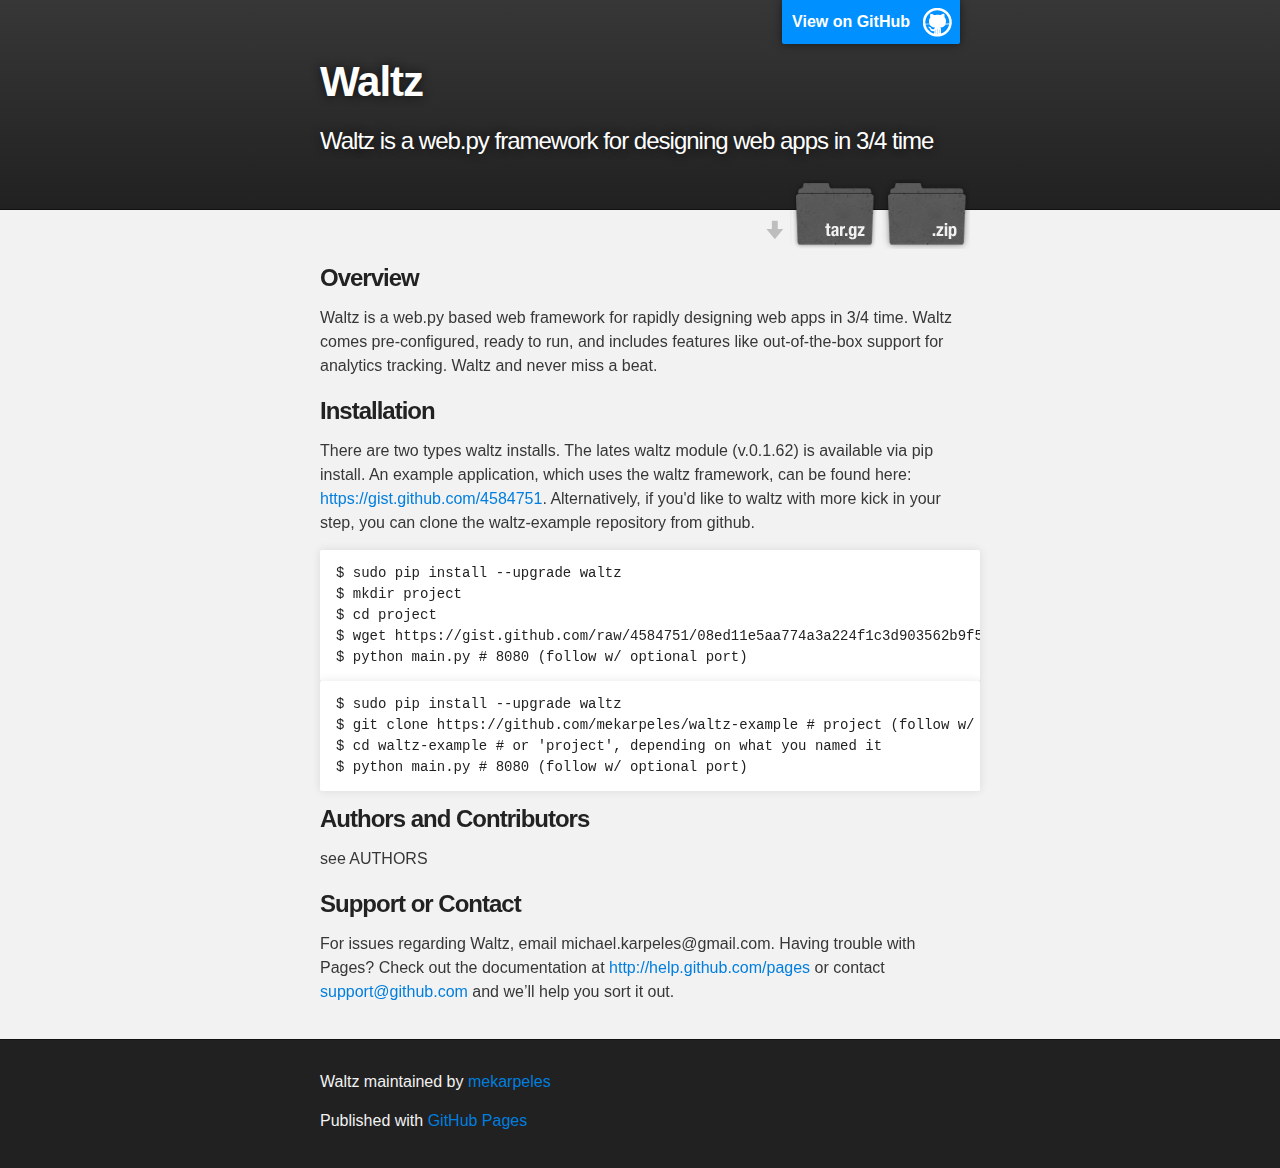
==== index.html @ beef4770 "Updated installation instructions" ====
<!DOCTYPE html>
<html>

  <head>
    <meta charset='utf-8' />
    <meta http-equiv="X-UA-Compatible" content="chrome=1" />
    <meta name="description" content="Waltz : Waltz is a web.py framework for designing web apps in 3/4 time" />

    <link rel="stylesheet" type="text/css" media="screen" href="stylesheets/stylesheet.css">

    <title>Waltz</title>
  </head>

  <body>

    <!-- HEADER -->
    <div id="header_wrap" class="outer">
        <header class="inner">
          <a id="forkme_banner" href="https://github.com/mekarpeles/waltz">View on GitHub</a>

          <h1 id="project_title">Waltz</h1>
          <h2 id="project_tagline">Waltz is a web.py framework for designing web apps in 3/4 time</h2>

            <section id="downloads">
              <a class="zip_download_link" href="https://github.com/mekarpeles/waltz/zipball/master">Download this project as a .zip file</a>
              <a class="tar_download_link" href="https://github.com/mekarpeles/waltz/tarball/master">Download this project as a tar.gz file</a>
            </section>
        </header>
    </div>

    <!-- MAIN CONTENT -->
    <div id="main_content_wrap" class="outer">
      <section id="main_content" class="inner">
        <h3>Overview</h3>

<p>Waltz is a web.py based web framework for rapidly designing web apps in 3/4 time. Waltz comes pre-configured, ready to run, and includes features like out-of-the-box support for analytics tracking. Waltz and never miss a beat.</p>

<h3>Installation</h3>
<p>There are two types waltz installs. The lates waltz module (v.0.1.62) is available via pip install. An example application, which uses the waltz framework, can be found here: <a href="https://gist.github.com/4584751">https://gist.github.com/4584751</a>. Alternatively, if you'd like to waltz with more kick in your step, you can clone the waltz-example repository from github.</p>

<pre><code>$ sudo pip install --upgrade waltz
$ mkdir project
$ cd project
$ wget https://gist.github.com/raw/4584751/08ed11e5aa774a3a224f1c3d903562b9f5366775/main.py
$ python main.py # 8080 (follow w/ optional port)
</code></pre>

<pre><code>$ sudo pip install --upgrade waltz
$ git clone https://github.com/mekarpeles/waltz-example # project (follow w/ optional project name)
$ cd waltz-example # or 'project', depending on what you named it
$ python main.py # 8080 (follow w/ optional port)
</code></pre>

<h3>Authors and Contributors</h3>

<p>see AUTHORS</p>

<h3>Support or Contact</h3>

<p>For issues regarding Waltz, email michael.karpeles@gmail.com. Having trouble with Pages? Check out the documentation at <a href="http://help.github.com/pages">http://help.github.com/pages</a> or contact <a href="mailto:support@github.com">support@github.com</a> and we’ll help you sort it out.</p>
      </section>
    </div>

    <!-- FOOTER  -->
    <div id="footer_wrap" class="outer">
      <footer class="inner">
        <p class="copyright">Waltz maintained by <a href="https://github.com/mekarpeles">mekarpeles</a></p>
        <p>Published with <a href="http://pages.github.com">GitHub Pages</a></p>
      </footer>
    </div>

              <script type="text/javascript">
            var gaJsHost = (("https:" == document.location.protocol) ? "https://ssl." : "http://www.");
            document.write(unescape("%3Cscript src='" + gaJsHost + "google-analytics.com/ga.js' type='text/javascript'%3E%3C/script%3E"));
          </script>
          <script type="text/javascript">
            try {
              var pageTracker = _gat._getTracker("UA-37818101-2");
            pageTracker._trackPageview();
            } catch(err) {}
          </script>


  </body>
</html>
---- stylesheets/stylesheet.css ----
/*******************************************************************************
Slate Theme for GitHub Pages
by Jason Costello, @jsncostello
*******************************************************************************/

@import url(pygment_trac.css);

/*******************************************************************************
MeyerWeb Reset
*******************************************************************************/

html, body, div, span, applet, object, iframe,
h1, h2, h3, h4, h5, h6, p, blockquote, pre,
a, abbr, acronym, address, big, cite, code,
del, dfn, em, img, ins, kbd, q, s, samp,
small, strike, strong, sub, sup, tt, var,
b, u, i, center,
dl, dt, dd, ol, ul, li,
fieldset, form, label, legend,
table, caption, tbody, tfoot, thead, tr, th, td,
article, aside, canvas, details, embed,
figure, figcaption, footer, header, hgroup,
menu, nav, output, ruby, section, summary,
time, mark, audio, video {
  margin: 0;
  padding: 0;
  border: 0;
  font: inherit;
  vertical-align: baseline;
}

/* HTML5 display-role reset for older browsers */
article, aside, details, figcaption, figure,
footer, header, hgroup, menu, nav, section {
  display: block;
}

ol, ul {
  list-style: none;
}

blockquote, q {
}

table {
  border-collapse: collapse;
  border-spacing: 0;
}

a:focus {
  outline: none;
}

/*******************************************************************************
Theme Styles
*******************************************************************************/

body {
  box-sizing: border-box;
  color:#373737;
  background: #212121;
  font-size: 16px;
  font-family: 'Myriad Pro', Calibri, Helvetica, Arial, sans-serif;
  line-height: 1.5;
  -webkit-font-smoothing: antialiased;
}

h1, h2, h3, h4, h5, h6 {
  margin: 10px 0;
  font-weight: 700;
  color:#222222;
  font-family: 'Lucida Grande', 'Calibri', Helvetica, Arial, sans-serif;
  letter-spacing: -1px;
}

h1 {
  font-size: 36px;
  font-weight: 700;
}

h2 {
  padding-bottom: 10px;
  font-size: 32px;
  background: url('../images/bg_hr.png') repeat-x bottom;
}

h3 {
  font-size: 24px;
}

h4 {
  font-size: 21px;
}

h5 {
  font-size: 18px;
}

h6 {
  font-size: 16px;
}

p {
  margin: 10px 0 15px 0;
}

footer p {
  color: #f2f2f2;
}

a {
  text-decoration: none;
  color: #007edf;
  text-shadow: none;

  transition: color 0.5s ease;
  transition: text-shadow 0.5s ease;
  -webkit-transition: color 0.5s ease;
  -webkit-transition: text-shadow 0.5s ease;
  -moz-transition: color 0.5s ease;
  -moz-transition: text-shadow 0.5s ease;
  -o-transition: color 0.5s ease;
  -o-transition: text-shadow 0.5s ease;
  -ms-transition: color 0.5s ease;
  -ms-transition: text-shadow 0.5s ease;
}

#main_content a:hover {
  color: #0069ba;
  text-shadow: #0090ff 0px 0px 2px;
}

footer a:hover {
  color: #43adff;
  text-shadow: #0090ff 0px 0px 2px;
}

em {
  font-style: italic;
}

strong {
  font-weight: bold;
}

img {
  position: relative;
  margin: 0 auto;
  max-width: 739px;
  padding: 5px;
  margin: 10px 0 10px 0;
  border: 1px solid #ebebeb;

  box-shadow: 0 0 5px #ebebeb;
  -webkit-box-shadow: 0 0 5px #ebebeb;
  -moz-box-shadow: 0 0 5px #ebebeb;
  -o-box-shadow: 0 0 5px #ebebeb;
  -ms-box-shadow: 0 0 5px #ebebeb;
}

pre, code {
  width: 100%;
  color: #222;
  background-color: #fff;

  font-family: Monaco, "Bitstream Vera Sans Mono", "Lucida Console", Terminal, monospace;
  font-size: 14px;

  border-radius: 2px;
  -moz-border-radius: 2px;
  -webkit-border-radius: 2px;



}

pre {
  width: 100%;
  padding: 10px;
  box-shadow: 0 0 10px rgba(0,0,0,.1);
  overflow: auto;
}

code {
  padding: 3px;
  margin: 0 3px;
  box-shadow: 0 0 10px rgba(0,0,0,.1);
}

pre code {
  display: block;
  box-shadow: none;
}

blockquote {
  color: #666;
  margin-bottom: 20px;
  padding: 0 0 0 20px;
  border-left: 3px solid #bbb;
}

ul, ol, dl {
  margin-bottom: 15px
}

ul li {
  list-style: inside;
  padding-left: 20px;
}

ol li {
  list-style: decimal inside;
  padding-left: 20px;
}

dl dt {
  font-weight: bold;
}

dl dd {
  padding-left: 20px;
  font-style: italic;
}

dl p {
  padding-left: 20px;
  font-style: italic;
}

hr {
  height: 1px;
  margin-bottom: 5px;
  border: none;
  background: url('../images/bg_hr.png') repeat-x center;
}

table {
  border: 1px solid #373737;
  margin-bottom: 20px;
  text-align: left;
 }

th {
  font-family: 'Lucida Grande', 'Helvetica Neue', Helvetica, Arial, sans-serif;
  padding: 10px;
  background: #373737;
  color: #fff;
 }

td {
  padding: 10px;
  border: 1px solid #373737;
 }

form {
  background: #f2f2f2;
  padding: 20px;
}

img {
  width: 100%;
  max-width: 100%;
}

/*******************************************************************************
Full-Width Styles
*******************************************************************************/

.outer {
  width: 100%;
}

.inner {
  position: relative;
  max-width: 640px;
  padding: 20px 10px;
  margin: 0 auto;
}

#forkme_banner {
  display: block;
  position: absolute;
  top:0;
  right: 10px;
  z-index: 10;
  padding: 10px 50px 10px 10px;
  color: #fff;
  background: url('../images/blacktocat.png') #0090ff no-repeat 95% 50%;
  font-weight: 700;
  box-shadow: 0 0 10px rgba(0,0,0,.5);
  border-bottom-left-radius: 2px;
  border-bottom-right-radius: 2px;
}

#header_wrap {
  background: #212121;
  background: -moz-linear-gradient(top, #373737, #212121);
  background: -webkit-linear-gradient(top, #373737, #212121);
  background: -ms-linear-gradient(top, #373737, #212121);
  background: -o-linear-gradient(top, #373737, #212121);
  background: linear-gradient(top, #373737, #212121);
}

#header_wrap .inner {
  padding: 50px 10px 30px 10px;
}

#project_title {
  margin: 0;
  color: #fff;
  font-size: 42px;
  font-weight: 700;
  text-shadow: #111 0px 0px 10px;
}

#project_tagline {
  color: #fff;
  font-size: 24px;
  font-weight: 300;
  background: none;
  text-shadow: #111 0px 0px 10px;
}

#downloads {
  position: absolute;
  width: 210px;
  z-index: 10;
  bottom: -40px;
  right: 0;
  height: 70px;
  background: url('../images/icon_download.png') no-repeat 0% 90%;
}

.zip_download_link {
  display: block;
  float: right;
  width: 90px;
  height:70px;
  text-indent: -5000px;
  overflow: hidden;
  background: url(../images/sprite_download.png) no-repeat bottom left;
}

.tar_download_link {
  display: block;
  float: right;
  width: 90px;
  height:70px;
  text-indent: -5000px;
  overflow: hidden;
  background: url(../images/sprite_download.png) no-repeat bottom right;
  margin-left: 10px;
}

.zip_download_link:hover {
  background: url(../images/sprite_download.png) no-repeat top left;
}

.tar_download_link:hover {
  background: url(../images/sprite_download.png) no-repeat top right;
}

#main_content_wrap {
  background: #f2f2f2;
  border-top: 1px solid #111;
  border-bottom: 1px solid #111;
}

#main_content {
  padding-top: 40px;
}

#footer_wrap {
  background: #212121;
}



/*******************************************************************************
Small Device Styles
*******************************************************************************/

@media screen and (max-width: 480px) {
  body {
    font-size:14px;
  }

  #downloads {
    display: none;
  }

  .inner {
    min-width: 320px;
    max-width: 480px;
  }

  #project_title {
  font-size: 32px;
  }

  h1 {
    font-size: 28px;
  }

  h2 {
    font-size: 24px;
  }

  h3 {
    font-size: 21px;
  }

  h4 {
    font-size: 18px;
  }

  h5 {
    font-size: 14px;
  }

  h6 {
    font-size: 12px;
  }

  code, pre {
    min-width: 320px;
    max-width: 480px;
    font-size: 11px;
  }

}
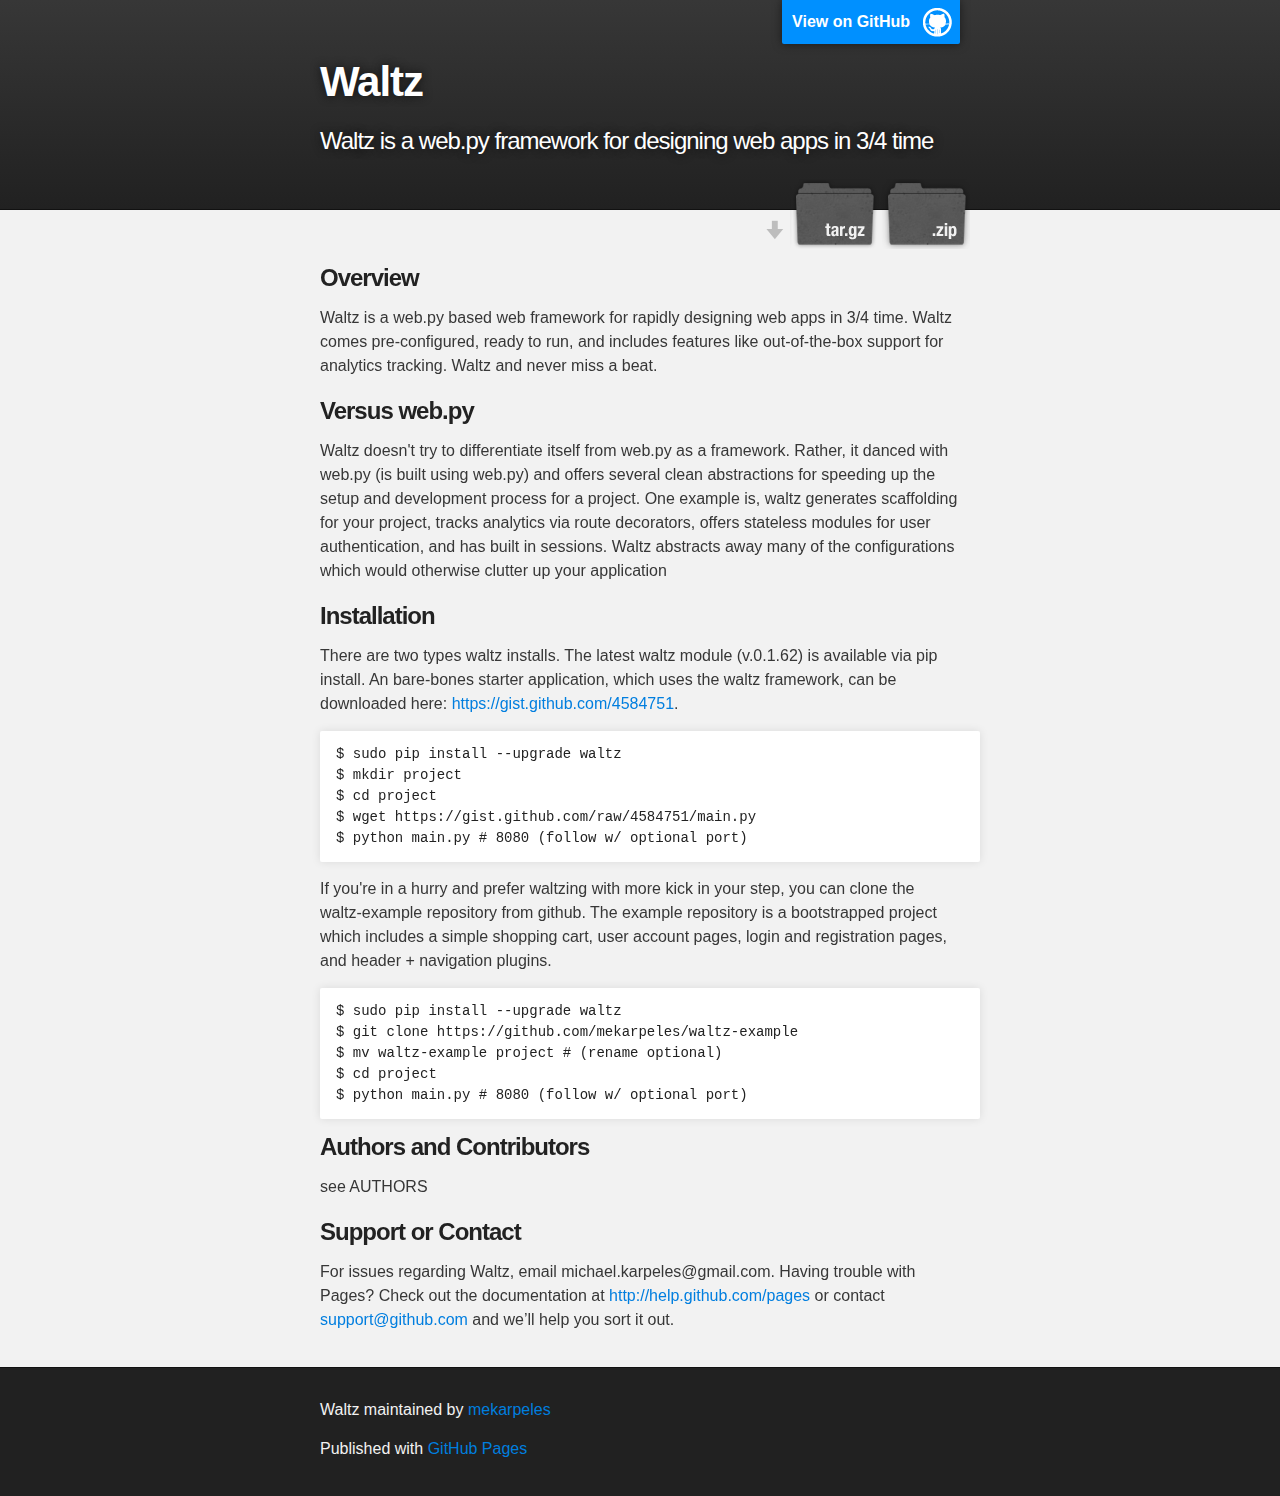
==== commit c05bf166: "Added versus web.py section" ====
--- a/index.html
+++ b/index.html
@@ -35,19 +35,23 @@
 
 <p>Waltz is a web.py based web framework for rapidly designing web apps in 3/4 time. Waltz comes pre-configured, ready to run, and includes features like out-of-the-box support for analytics tracking. Waltz and never miss a beat.</p>
 
+<h3>Versus web.py</h3>
+Waltz doesn't try to differentiate itself from web.py as a framework. Rather, it danced with web.py (is built using web.py) and offers several clean abstractions for speeding up the setup and development process for a project. One example is, waltz generates scaffolding for your project, tracks analytics via route decorators, offers stateless modules for user authentication, and has built in sessions. Waltz abstracts away many of the configurations which would otherwise clutter up your application</p>
 <h3>Installation</h3>
-<p>There are two types waltz installs. The lates waltz module (v.0.1.62) is available via pip install. An example application, which uses the waltz framework, can be found here: <a href="https://gist.github.com/4584751">https://gist.github.com/4584751</a>. Alternatively, if you'd like to waltz with more kick in your step, you can clone the waltz-example repository from github.</p>
-
+<p>There are two types waltz installs. The latest waltz module (v.0.1.62) is available via pip install. An bare-bones starter application, which uses the waltz framework, can be downloaded here: <a href="https://gist.github.com/4584751">https://gist.github.com/4584751</a>.</p>
 <pre><code>$ sudo pip install --upgrade waltz
 $ mkdir project
 $ cd project
-$ wget https://gist.github.com/raw/4584751/08ed11e5aa774a3a224f1c3d903562b9f5366775/main.py
+$ wget https://gist.github.com/raw/4584751/main.py
 $ python main.py # 8080 (follow w/ optional port)
 </code></pre>
 
+<p></p>If you're in a hurry and prefer waltzing with more kick in your step, you can clone the waltz-example repository from github. The example repository is a bootstrapped project which includes a simple shopping cart, user account pages, login and registration pages, and header + navigation plugins.</p>
+
 <pre><code>$ sudo pip install --upgrade waltz
-$ git clone https://github.com/mekarpeles/waltz-example # project (follow w/ optional project name)
-$ cd waltz-example # or 'project', depending on what you named it
+$ git clone https://github.com/mekarpeles/waltz-example
+$ mv waltz-example project # (rename optional)
+$ cd project
 $ python main.py # 8080 (follow w/ optional port)
 </code></pre>
 
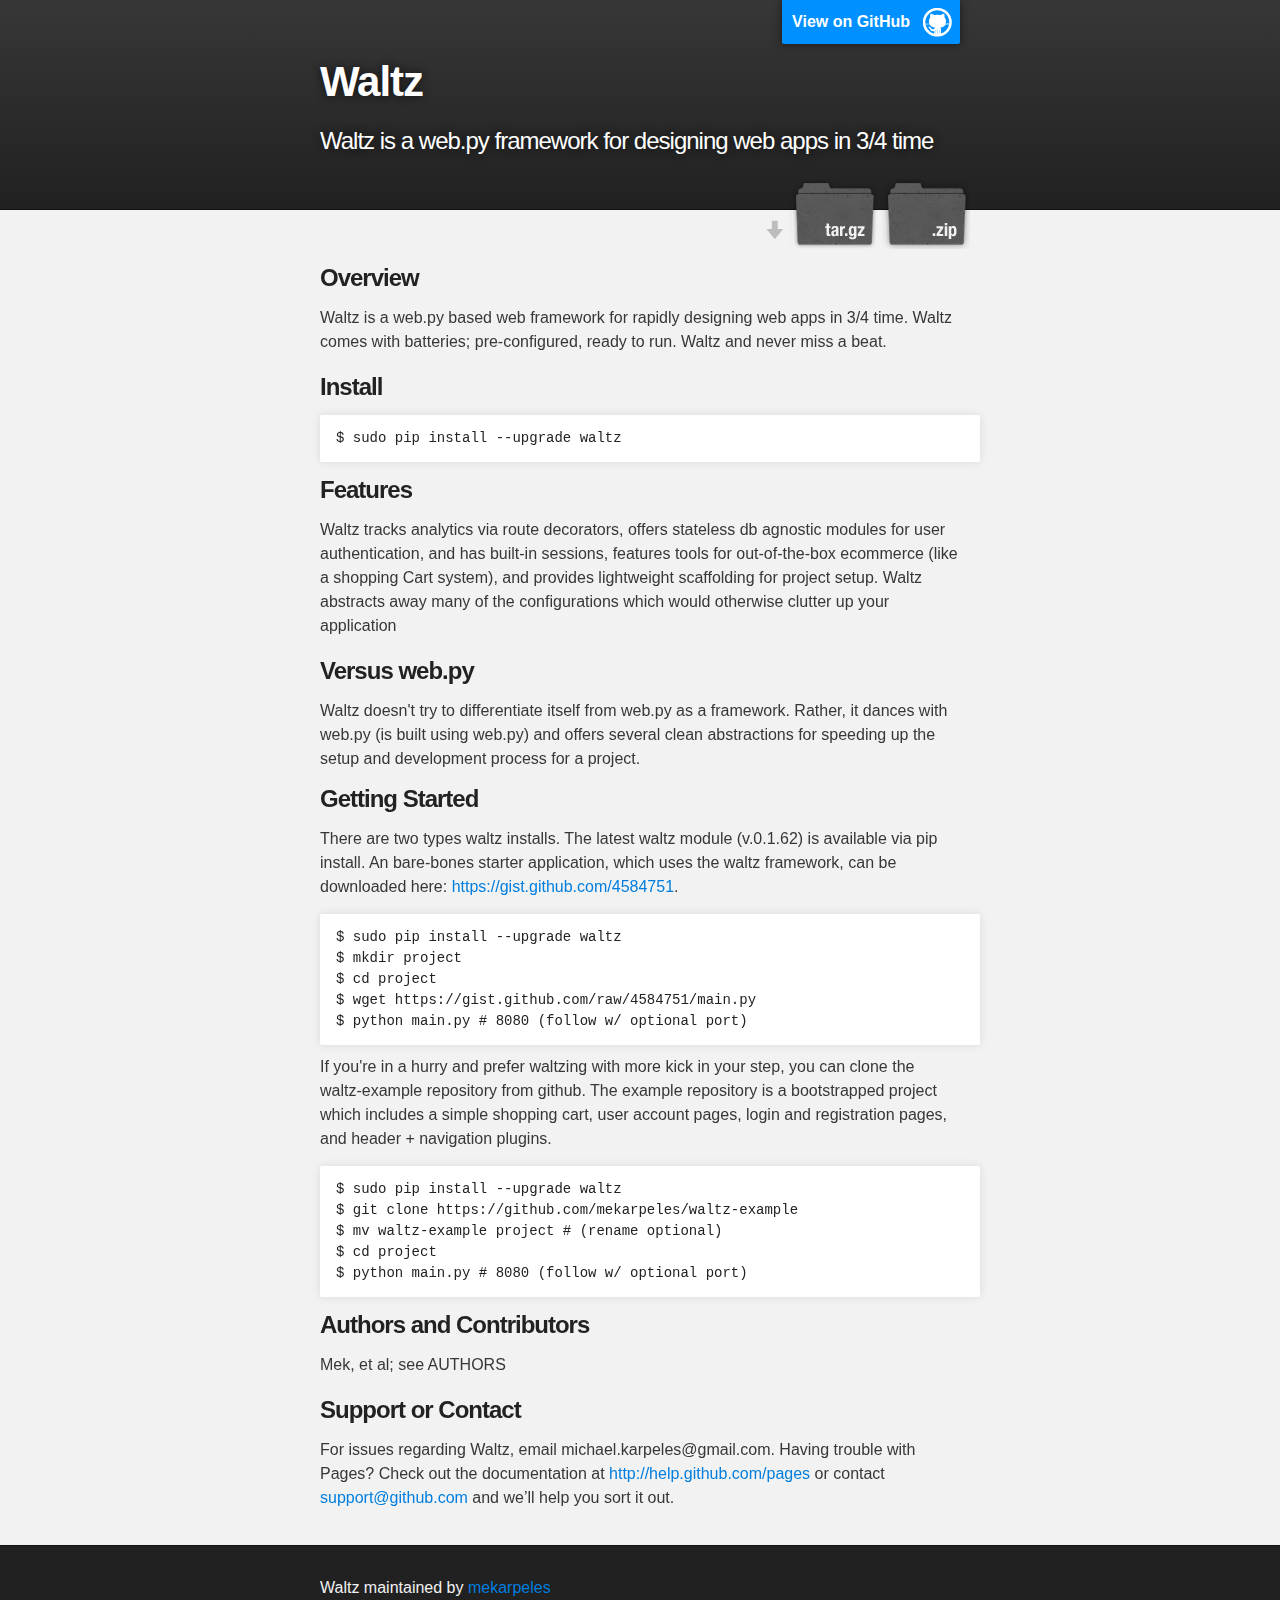
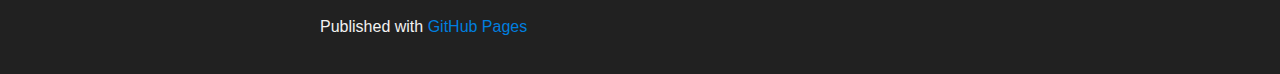
==== commit 9ebc81b5: "Update index.html" ====
--- a/index.html
+++ b/index.html
@@ -33,11 +33,18 @@
       <section id="main_content" class="inner">
         <h3>Overview</h3>
 
-<p>Waltz is a web.py based web framework for rapidly designing web apps in 3/4 time. Waltz comes pre-configured, ready to run, and includes features like out-of-the-box support for analytics tracking. Waltz and never miss a beat.</p>
+<p>Waltz is a web.py based web framework for rapidly designing web apps in 3/4 time. Waltz comes with batteries; pre-configured, ready to run. Waltz and never miss a beat.</p>
+
+<h3>Install</h3>
+<pre><code>$ sudo pip install --upgrade waltz</code></pre>
+
+<h3>Features</h3>
+Waltz tracks analytics via route decorators, offers stateless db agnostic modules for user authentication, and has built-in sessions, features tools for out-of-the-box ecommerce (like a shopping Cart system), and provides lightweight scaffolding for project setup. Waltz abstracts away many of the configurations which would otherwise clutter up your application</p>
 
 <h3>Versus web.py</h3>
-Waltz doesn't try to differentiate itself from web.py as a framework. Rather, it danced with web.py (is built using web.py) and offers several clean abstractions for speeding up the setup and development process for a project. One example is, waltz generates scaffolding for your project, tracks analytics via route decorators, offers stateless modules for user authentication, and has built in sessions. Waltz abstracts away many of the configurations which would otherwise clutter up your application</p>
-<h3>Installation</h3>
+Waltz doesn't try to differentiate itself from web.py as a framework. Rather, it dances with web.py (is built using web.py) and offers several clean abstractions for speeding up the setup and development process for a project. 
+
+<h3>Getting Started</h3>
 <p>There are two types waltz installs. The latest waltz module (v.0.1.62) is available via pip install. An bare-bones starter application, which uses the waltz framework, can be downloaded here: <a href="https://gist.github.com/4584751">https://gist.github.com/4584751</a>.</p>
 <pre><code>$ sudo pip install --upgrade waltz
 $ mkdir project
@@ -46,7 +53,7 @@
 $ python main.py # 8080 (follow w/ optional port)
 </code></pre>
 
-<p></p>If you're in a hurry and prefer waltzing with more kick in your step, you can clone the waltz-example repository from github. The example repository is a bootstrapped project which includes a simple shopping cart, user account pages, login and registration pages, and header + navigation plugins.</p>
+<p>If you're in a hurry and prefer waltzing with more kick in your step, you can clone the waltz-example repository from github. The example repository is a bootstrapped project which includes a simple shopping cart, user account pages, login and registration pages, and header + navigation plugins.</p>
 
 <pre><code>$ sudo pip install --upgrade waltz
 $ git clone https://github.com/mekarpeles/waltz-example
@@ -57,7 +64,7 @@
 
 <h3>Authors and Contributors</h3>
 
-<p>see AUTHORS</p>
+<p>Mek, et al; see AUTHORS</p>
 
 <h3>Support or Contact</h3>
 
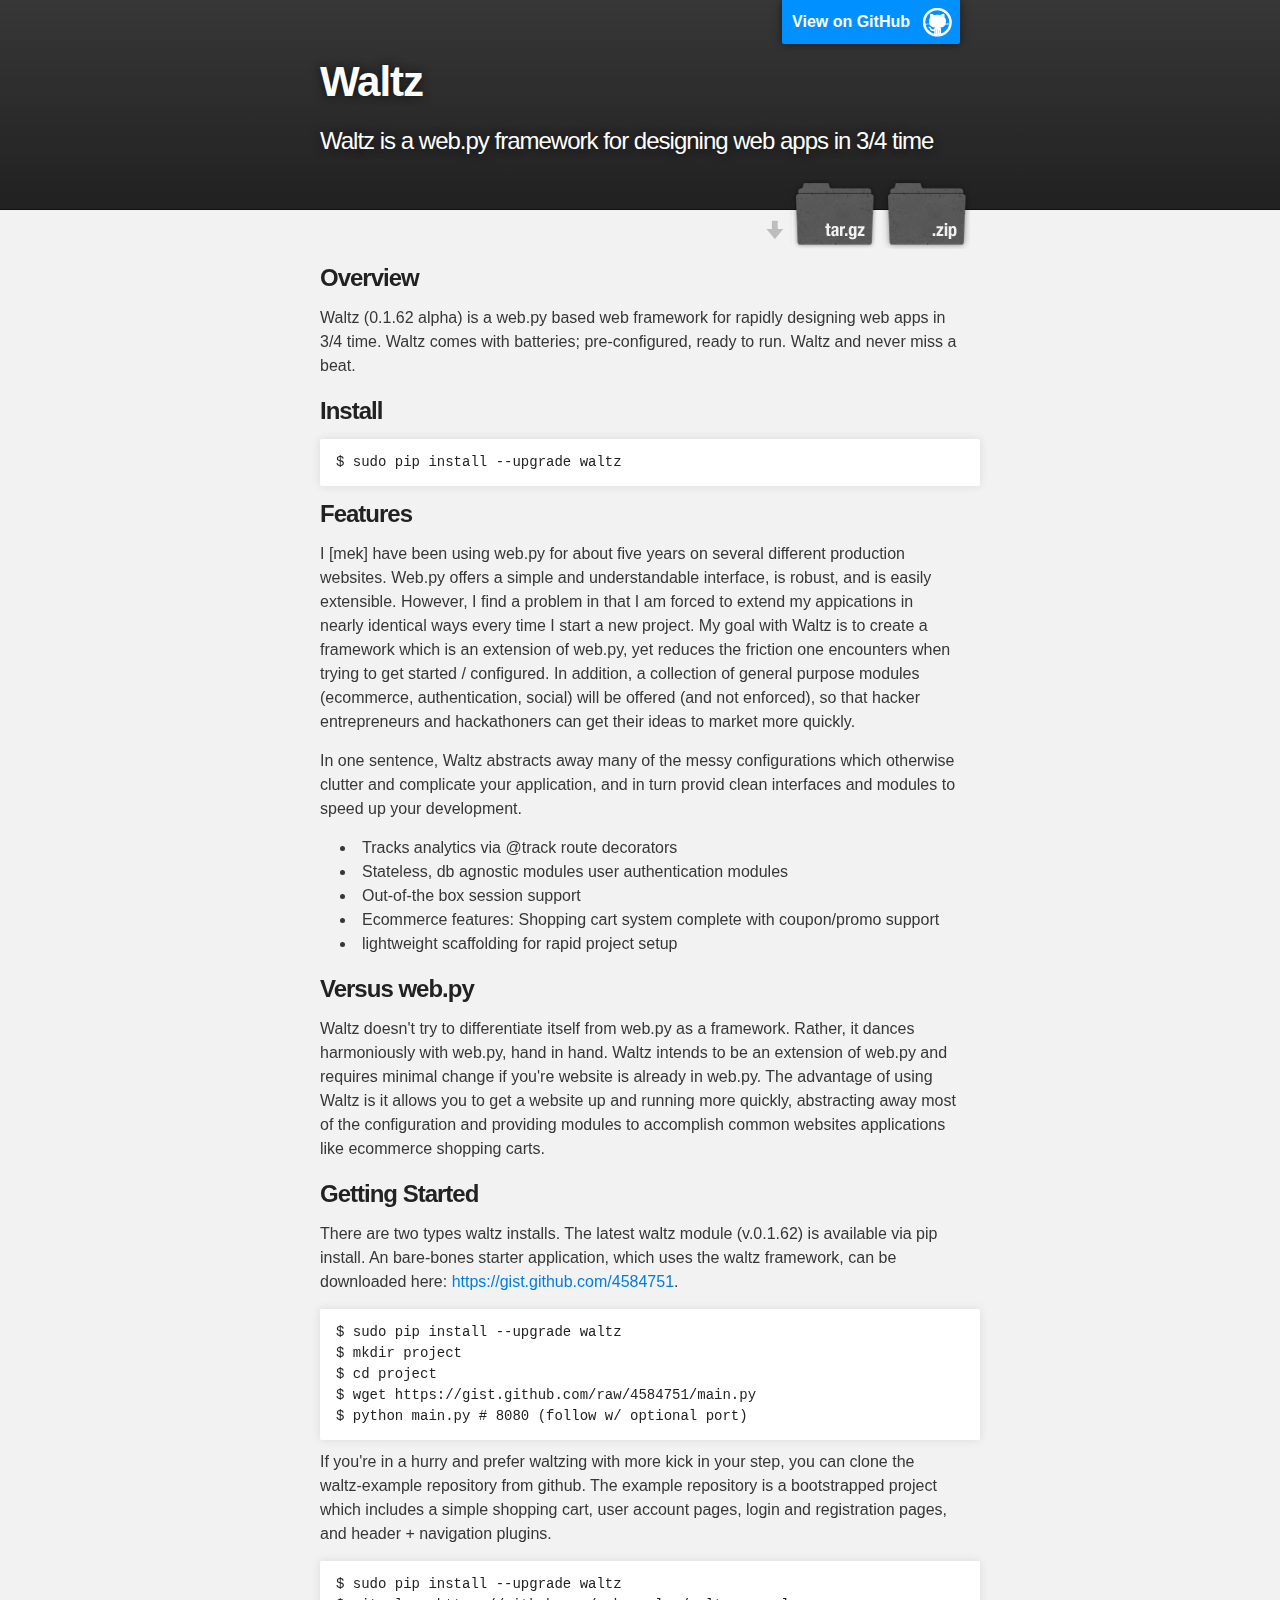
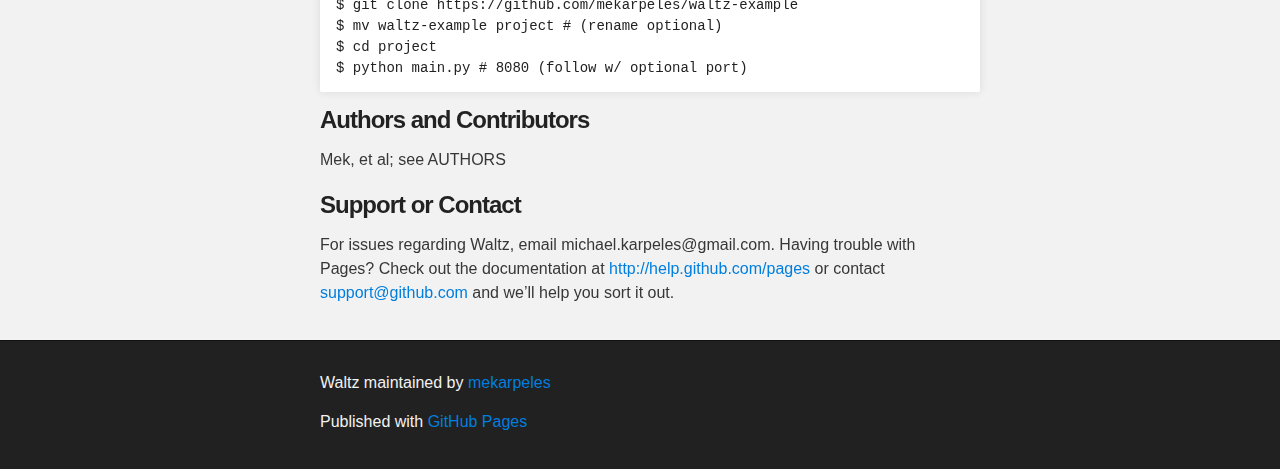
==== commit 8ade8b29: "Update index.html" ====
--- a/index.html
+++ b/index.html
@@ -33,16 +33,49 @@
       <section id="main_content" class="inner">
         <h3>Overview</h3>
 
-<p>Waltz is a web.py based web framework for rapidly designing web apps in 3/4 time. Waltz comes with batteries; pre-configured, ready to run. Waltz and never miss a beat.</p>
+          <p>
+            Waltz (0.1.62 alpha) is a web.py based web framework for rapidly designing web apps
+            in 3/4 time. Waltz comes with batteries; pre-configured, ready to run.
+            Waltz and never miss a beat.
+          </p>
 
-<h3>Install</h3>
-<pre><code>$ sudo pip install --upgrade waltz</code></pre>
+        <h3>Install</h3>
+          <pre><code>$ sudo pip install --upgrade waltz</code></pre>
 
-<h3>Features</h3>
-Waltz tracks analytics via route decorators, offers stateless db agnostic modules for user authentication, and has built-in sessions, features tools for out-of-the-box ecommerce (like a shopping Cart system), and provides lightweight scaffolding for project setup. Waltz abstracts away many of the configurations which would otherwise clutter up your application</p>
+        <h3>Features</h3>
+          <p>
+            I [mek] have been using web.py for about five years on several different production
+            websites. Web.py offers a simple and understandable interface, is robust, and is easily extensible. 
+            However, I find a problem in that I am forced to extend my appications in nearly identical
+            ways every time I start a new project. My goal with Waltz is to create a framework
+            which is an extension of web.py, yet reduces the friction one encounters when
+            trying to get started / configured. In addition, a collection of general purpose
+            modules (ecommerce, authentication, social) will be offered (and not enforced), 
+            so that hacker entrepreneurs and hackathoners can get their ideas to market more quickly.
+          </p>
+          <p>  
+            In one sentence, Waltz abstracts away many of the messy configurations which otherwise
+            clutter and complicate your application, and in turn provid clean interfaces and modules to
+            speed up your development.
+          </p>
+          <ul>
+            <li>Tracks analytics via @track route decorators</li>
+            <li>Stateless, db agnostic modules user authentication modules</li>
+            <li>Out-of-the box session support</li>
+            <li>Ecommerce features: Shopping cart system complete with coupon/promo support</li>
+            <li>lightweight scaffolding for rapid project setup</li>
+          </ul>
 
-<h3>Versus web.py</h3>
-Waltz doesn't try to differentiate itself from web.py as a framework. Rather, it dances with web.py (is built using web.py) and offers several clean abstractions for speeding up the setup and development process for a project. 
+      <h3>Versus web.py</h3>
+        <p>
+          Waltz doesn't try to differentiate itself from web.py as a framework.
+          Rather, it dances harmoniously with web.py, hand in hand. Waltz 
+          intends to be an extension of web.py and requires minimal change
+          if you're website is already in web.py. The advantage of using Waltz
+          is it allows you to get a website up and running more quickly, abstracting
+          away most of the configuration and providing modules to accomplish common 
+          websites applications like ecommerce shopping carts.
+        </p>
 
 <h3>Getting Started</h3>
 <p>There are two types waltz installs. The latest waltz module (v.0.1.62) is available via pip install. An bare-bones starter application, which uses the waltz framework, can be downloaded here: <a href="https://gist.github.com/4584751">https://gist.github.com/4584751</a>.</p>
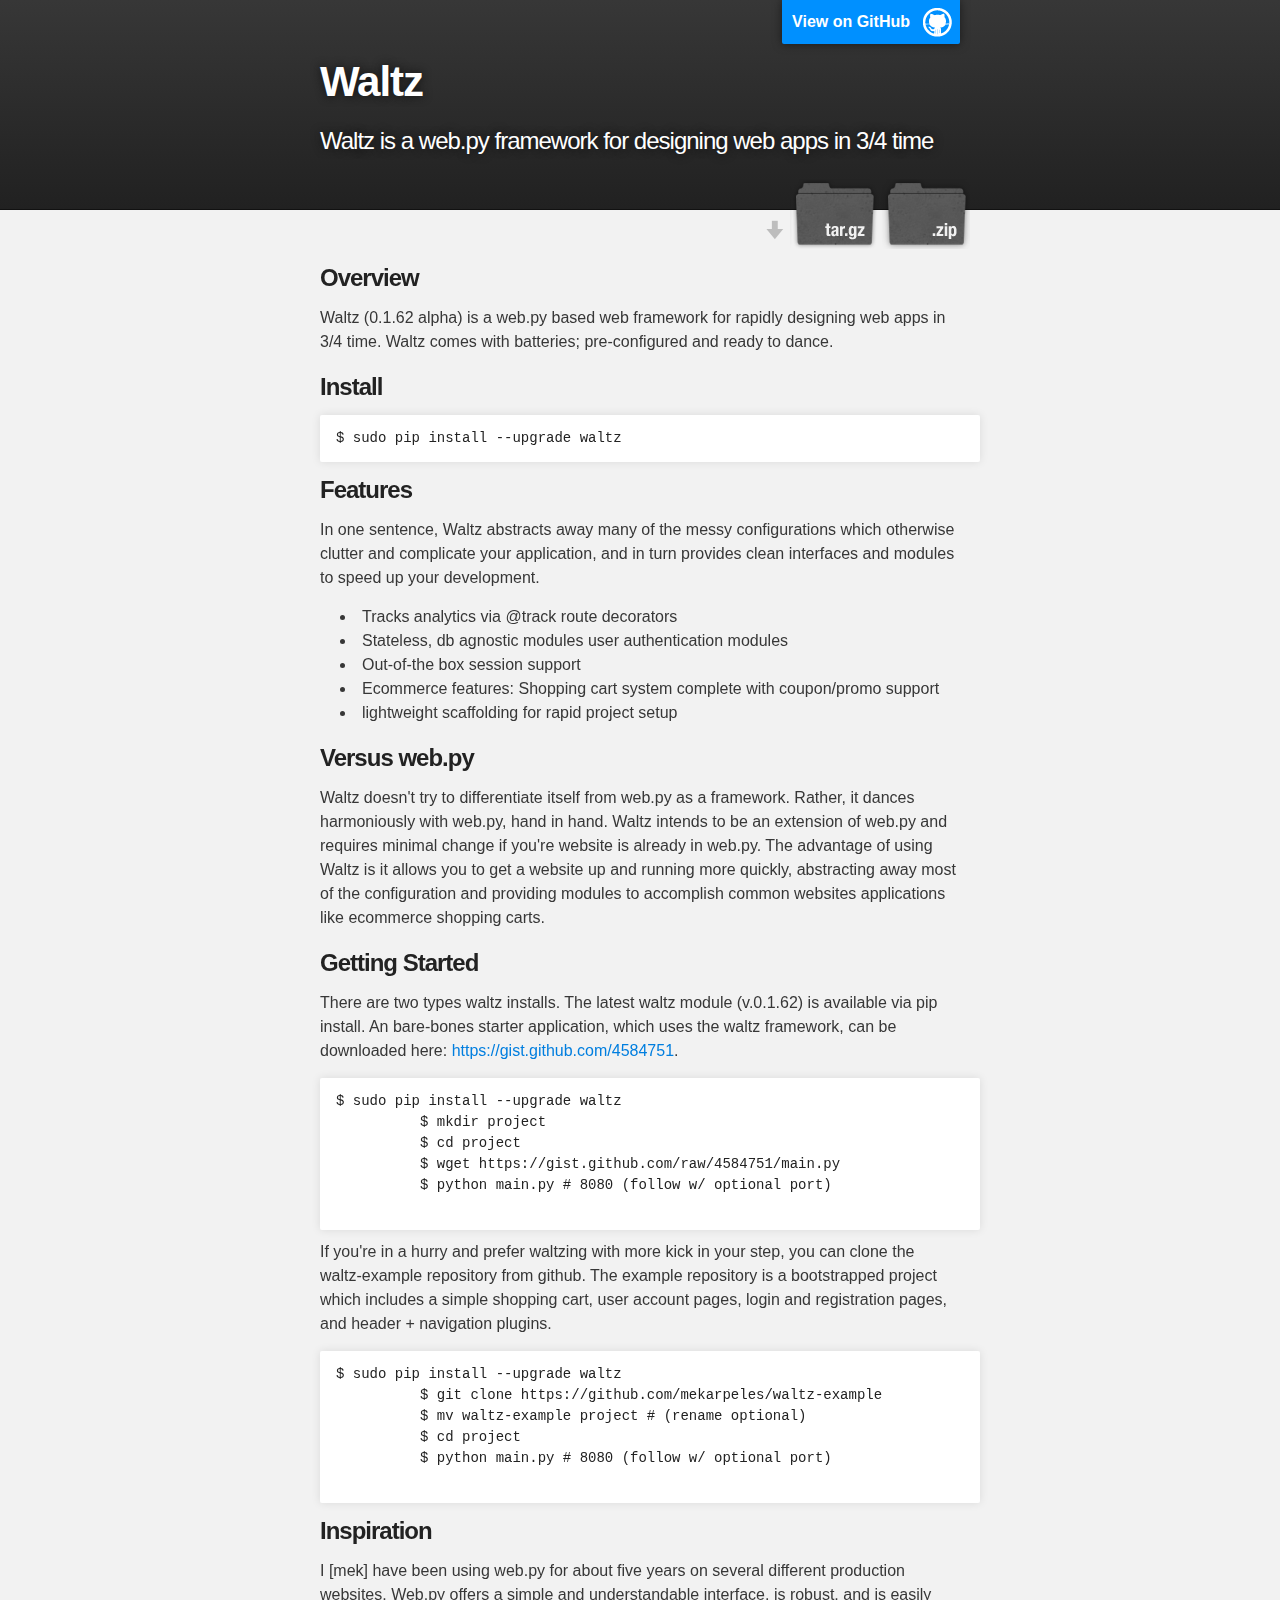
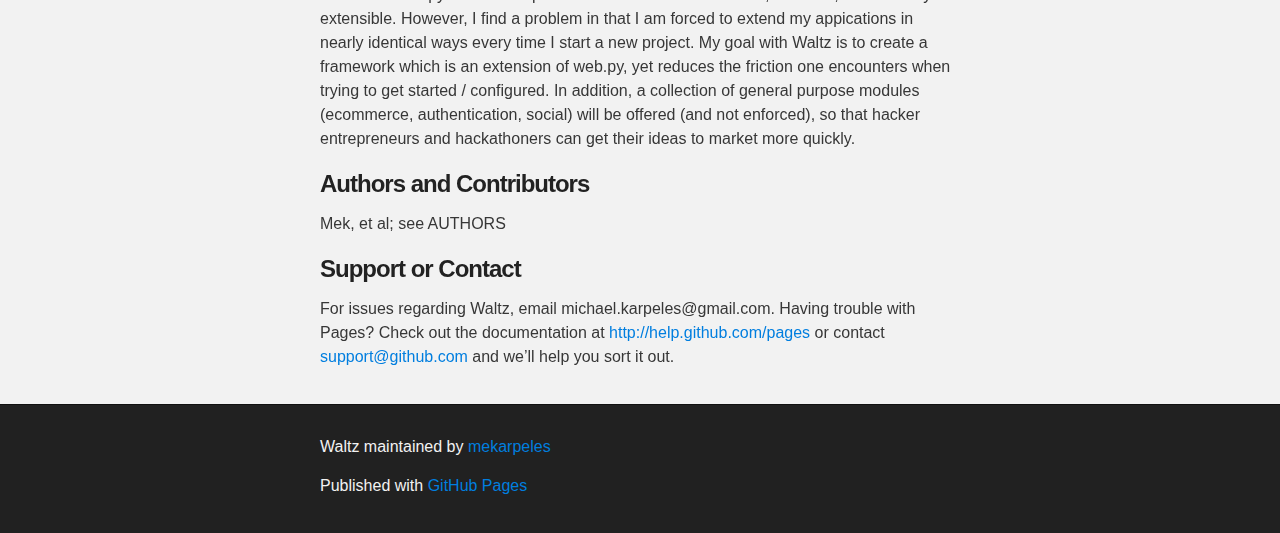
==== commit 90a20ae2: "Update index.html" ====
--- a/index.html
+++ b/index.html
@@ -33,29 +33,18 @@
       <section id="main_content" class="inner">
         <h3>Overview</h3>
 
-          <p>
-            Waltz (0.1.62 alpha) is a web.py based web framework for rapidly designing web apps
-            in 3/4 time. Waltz comes with batteries; pre-configured, ready to run.
-            Waltz and never miss a beat.
-          </p>
+        <p>
+          Waltz (0.1.62 alpha) is a web.py based web framework for rapidly designing web apps
+          in 3/4 time. Waltz comes with batteries; pre-configured and ready to dance.
+        </p>
 
         <h3>Install</h3>
-          <pre><code>$ sudo pip install --upgrade waltz</code></pre>
+        <pre><code>$ sudo pip install --upgrade waltz</code></pre>
 
         <h3>Features</h3>
-          <p>
-            I [mek] have been using web.py for about five years on several different production
-            websites. Web.py offers a simple and understandable interface, is robust, and is easily extensible. 
-            However, I find a problem in that I am forced to extend my appications in nearly identical
-            ways every time I start a new project. My goal with Waltz is to create a framework
-            which is an extension of web.py, yet reduces the friction one encounters when
-            trying to get started / configured. In addition, a collection of general purpose
-            modules (ecommerce, authentication, social) will be offered (and not enforced), 
-            so that hacker entrepreneurs and hackathoners can get their ideas to market more quickly.
-          </p>
           <p>  
             In one sentence, Waltz abstracts away many of the messy configurations which otherwise
-            clutter and complicate your application, and in turn provid clean interfaces and modules to
+            clutter and complicate your application, and in turn provides clean interfaces and modules to
             speed up your development.
           </p>
           <ul>
@@ -77,24 +66,45 @@
           websites applications like ecommerce shopping carts.
         </p>
 
-<h3>Getting Started</h3>
-<p>There are two types waltz installs. The latest waltz module (v.0.1.62) is available via pip install. An bare-bones starter application, which uses the waltz framework, can be downloaded here: <a href="https://gist.github.com/4584751">https://gist.github.com/4584751</a>.</p>
-<pre><code>$ sudo pip install --upgrade waltz
-$ mkdir project
-$ cd project
-$ wget https://gist.github.com/raw/4584751/main.py
-$ python main.py # 8080 (follow w/ optional port)
-</code></pre>
+        <h3>Getting Started</h3>
+          <p>
+            There are two types waltz installs. The latest waltz module (v.0.1.62) is available
+            via pip install. An bare-bones starter application, which uses the waltz framework,
+            can be downloaded here: <a href="https://gist.github.com/4584751">https://gist.github.com/4584751</a>.  
+          </p>
+          
+          <pre><code>$ sudo pip install --upgrade waltz
+          $ mkdir project
+          $ cd project
+          $ wget https://gist.github.com/raw/4584751/main.py
+          $ python main.py # 8080 (follow w/ optional port)
+          </code></pre>
+        
+          <p>
+            If you're in a hurry and prefer waltzing with more kick in your step, 
+            you can clone the waltz-example repository from github. The example repository
+            is a bootstrapped project which includes a simple shopping cart, user account pages,
+            login and registration pages, and header + navigation plugins.
+          </p>
+        
+          <pre><code>$ sudo pip install --upgrade waltz
+          $ git clone https://github.com/mekarpeles/waltz-example
+          $ mv waltz-example project # (rename optional)
+          $ cd project
+          $ python main.py # 8080 (follow w/ optional port)
+          </code></pre>
 
-<p>If you're in a hurry and prefer waltzing with more kick in your step, you can clone the waltz-example repository from github. The example repository is a bootstrapped project which includes a simple shopping cart, user account pages, login and registration pages, and header + navigation plugins.</p>
-
-<pre><code>$ sudo pip install --upgrade waltz
-$ git clone https://github.com/mekarpeles/waltz-example
-$ mv waltz-example project # (rename optional)
-$ cd project
-$ python main.py # 8080 (follow w/ optional port)
-</code></pre>
-
+        <h3>Inspiration</h3>
+          <p>
+            I [mek] have been using web.py for about five years on several different production
+            websites. Web.py offers a simple and understandable interface, is robust, and is easily extensible. 
+            However, I find a problem in that I am forced to extend my appications in nearly identical
+            ways every time I start a new project. My goal with Waltz is to create a framework
+            which is an extension of web.py, yet reduces the friction one encounters when
+            trying to get started / configured. In addition, a collection of general purpose
+            modules (ecommerce, authentication, social) will be offered (and not enforced), 
+            so that hacker entrepreneurs and hackathoners can get their ideas to market more quickly.
+          </p>
 <h3>Authors and Contributors</h3>
 
 <p>Mek, et al; see AUTHORS</p>
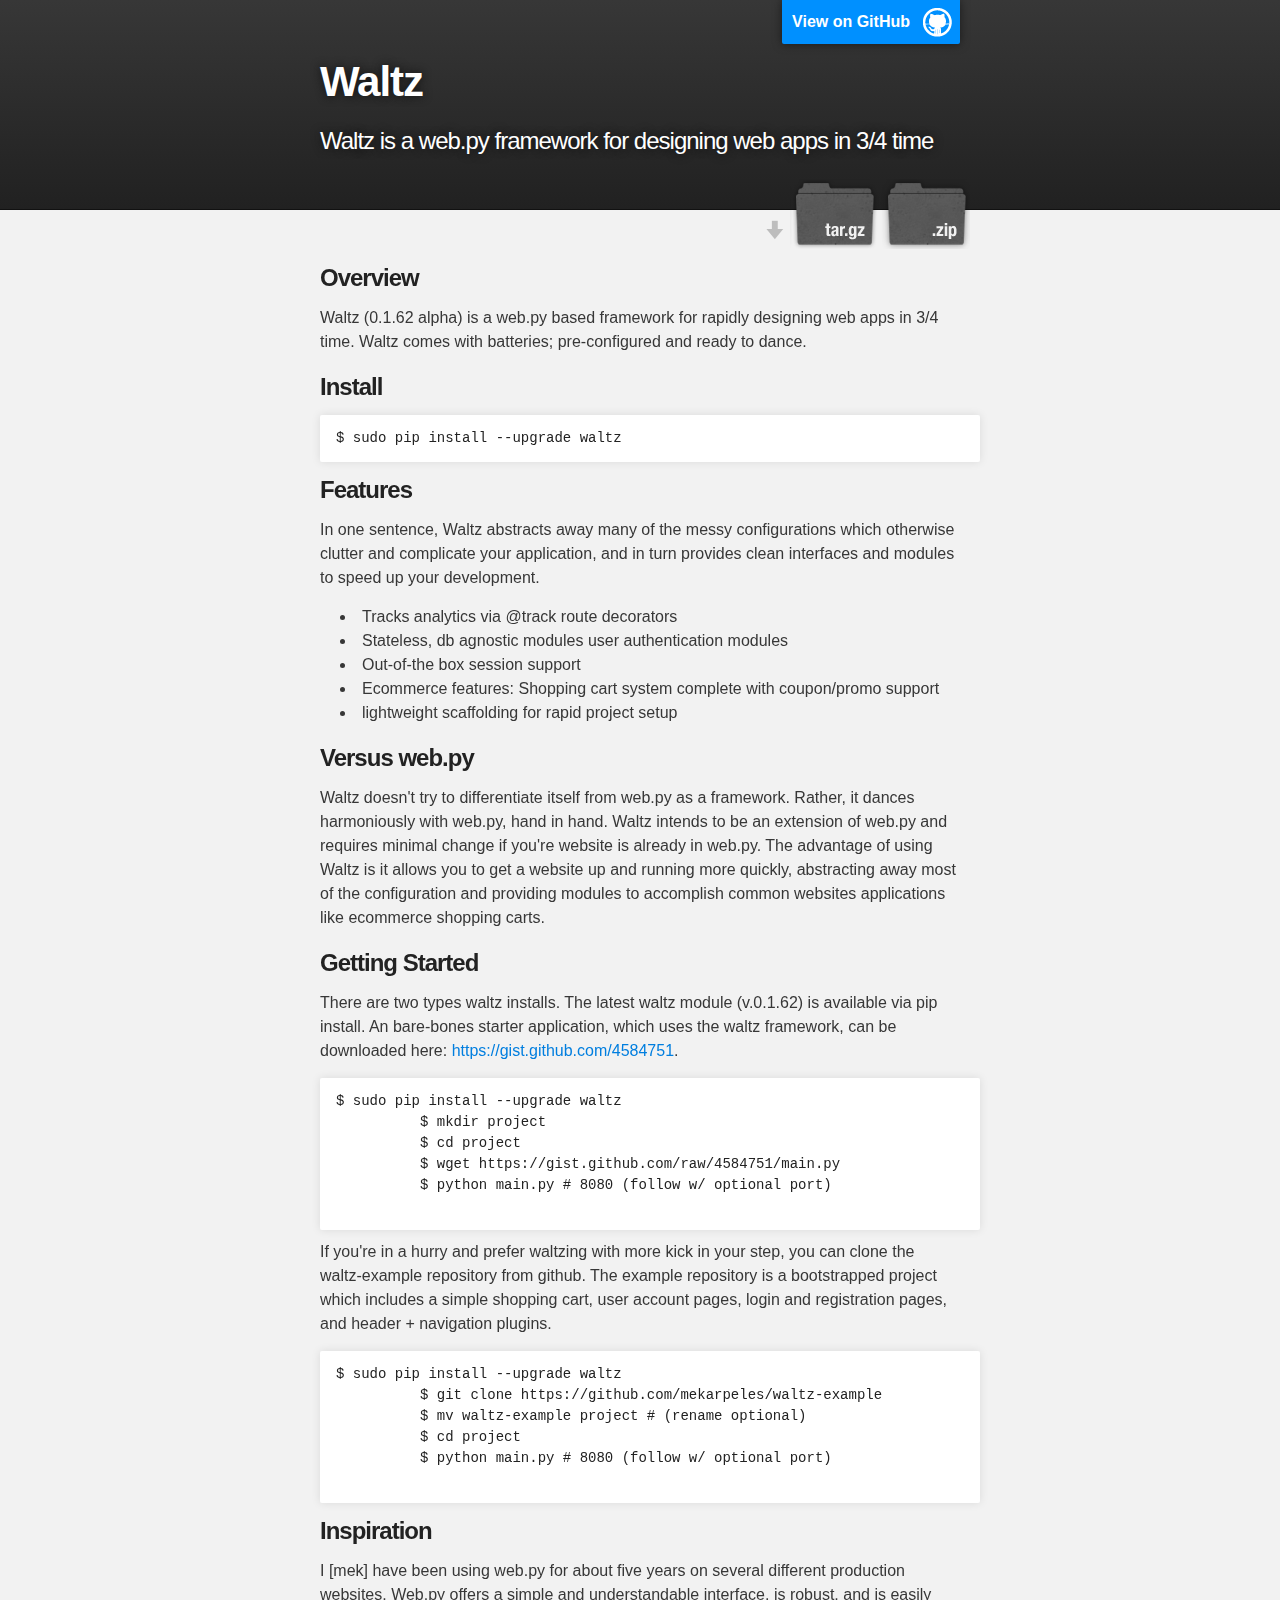
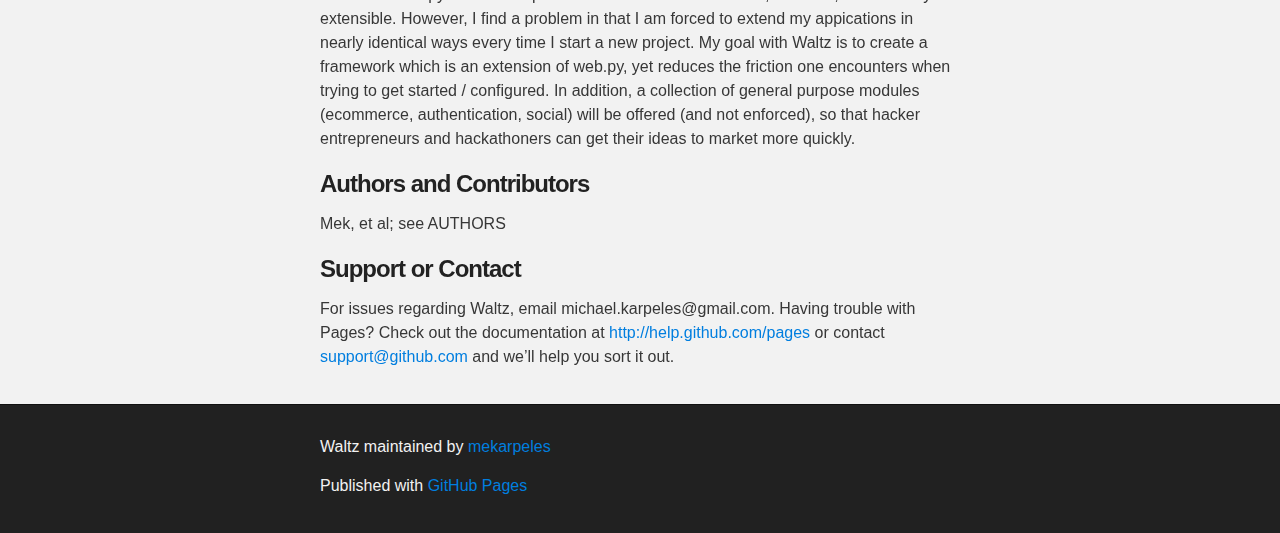
==== commit 3d4dea9c: "Update index.html" ====
--- a/index.html
+++ b/index.html
@@ -34,7 +34,7 @@
         <h3>Overview</h3>
 
         <p>
-          Waltz (0.1.62 alpha) is a web.py based web framework for rapidly designing web apps
+          Waltz (0.1.62 alpha) is a web.py based framework for rapidly designing web apps
           in 3/4 time. Waltz comes with batteries; pre-configured and ready to dance.
         </p>
 
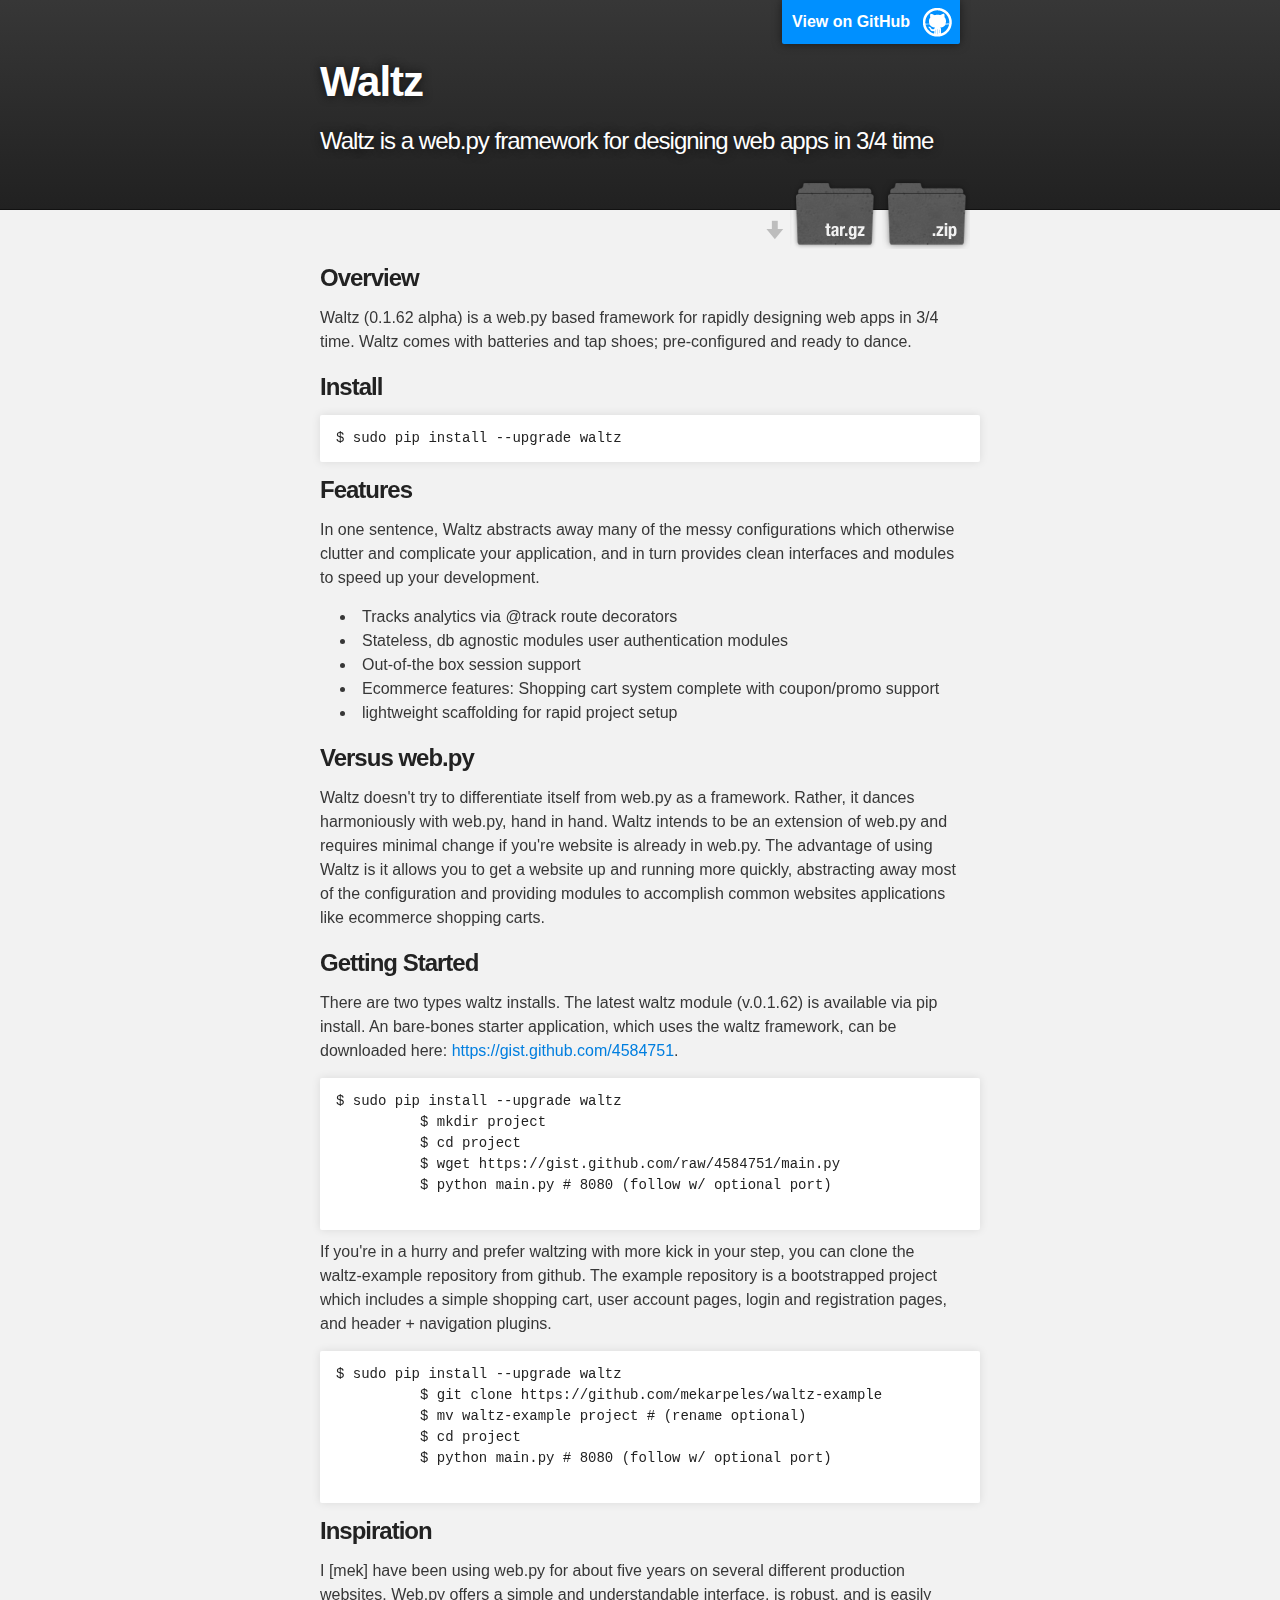
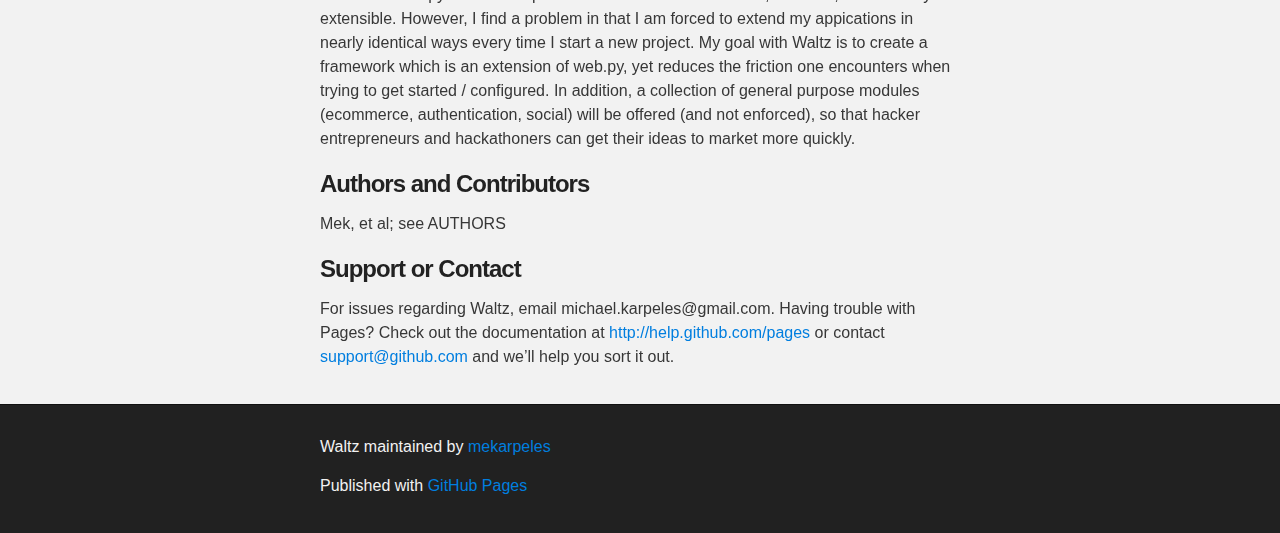
==== commit 0c49e4af: "Update index.html" ====
--- a/index.html
+++ b/index.html
@@ -35,7 +35,7 @@
 
         <p>
           Waltz (0.1.62 alpha) is a web.py based framework for rapidly designing web apps
-          in 3/4 time. Waltz comes with batteries; pre-configured and ready to dance.
+          in 3/4 time. Waltz comes with batteries and tap shoes; pre-configured and ready to dance.
         </p>
 
         <h3>Install</h3>
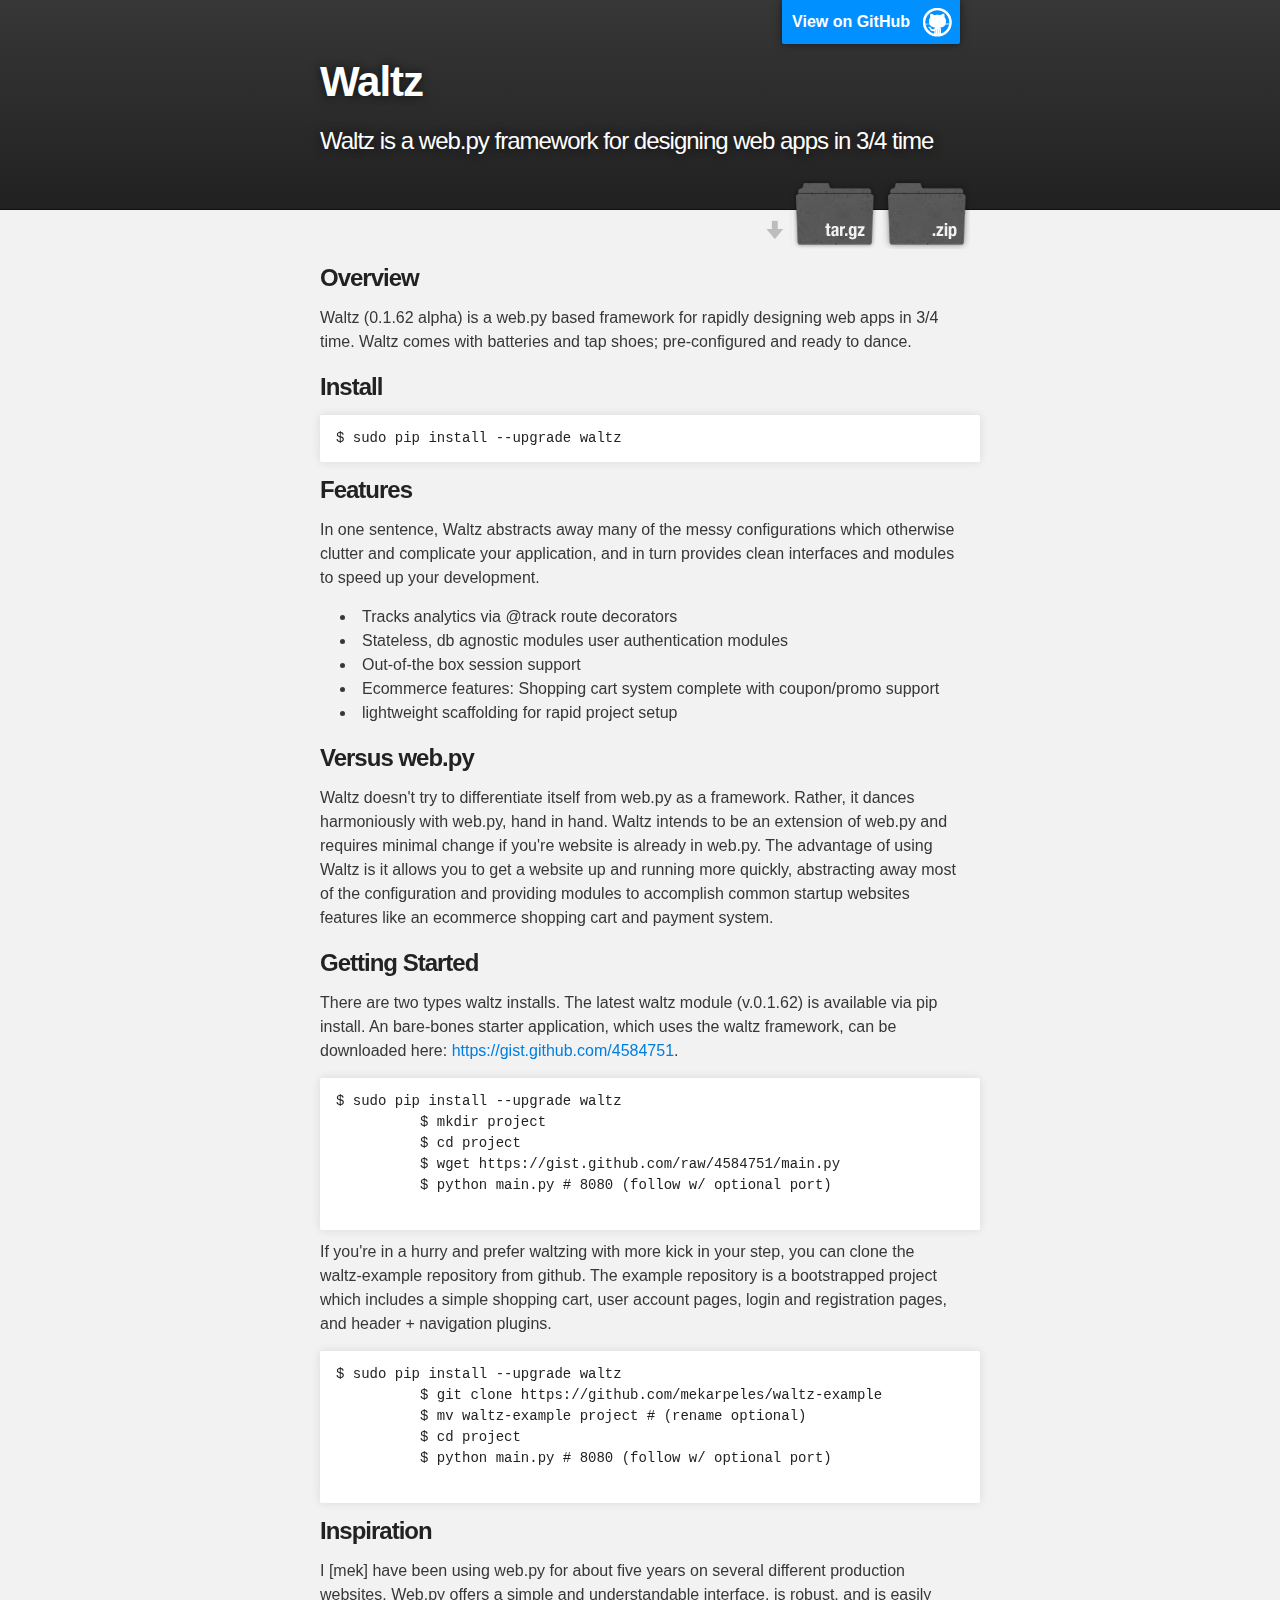
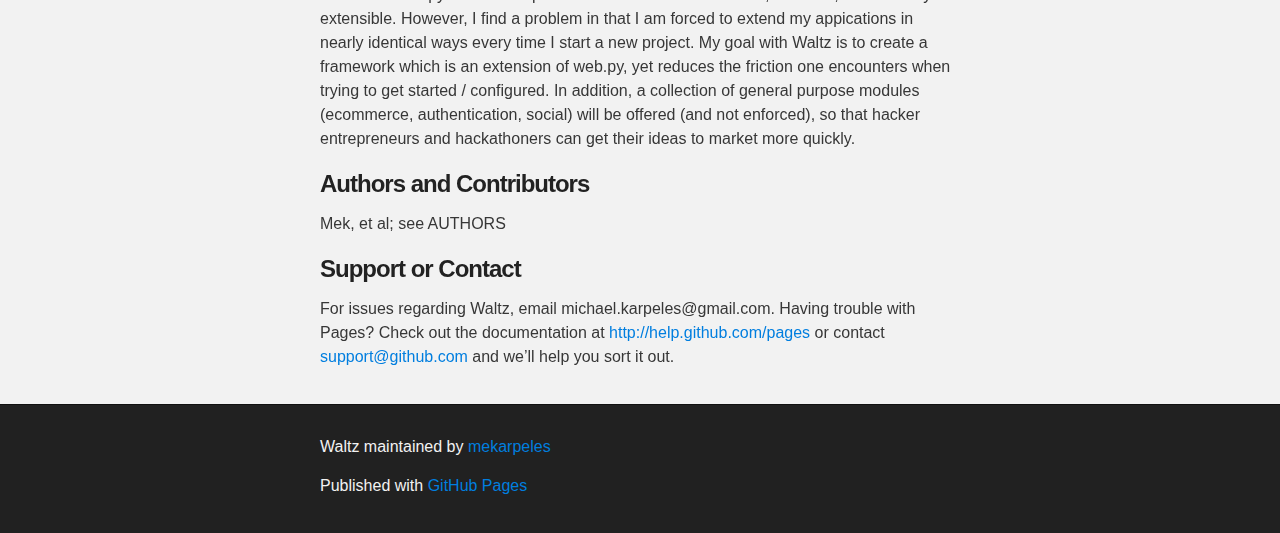
==== commit 61b37c80: "Update index.html" ====
--- a/index.html
+++ b/index.html
@@ -63,7 +63,7 @@
           if you're website is already in web.py. The advantage of using Waltz
           is it allows you to get a website up and running more quickly, abstracting
           away most of the configuration and providing modules to accomplish common 
-          websites applications like ecommerce shopping carts.
+          startup websites features like an ecommerce shopping cart and payment system.
         </p>
 
         <h3>Getting Started</h3>
